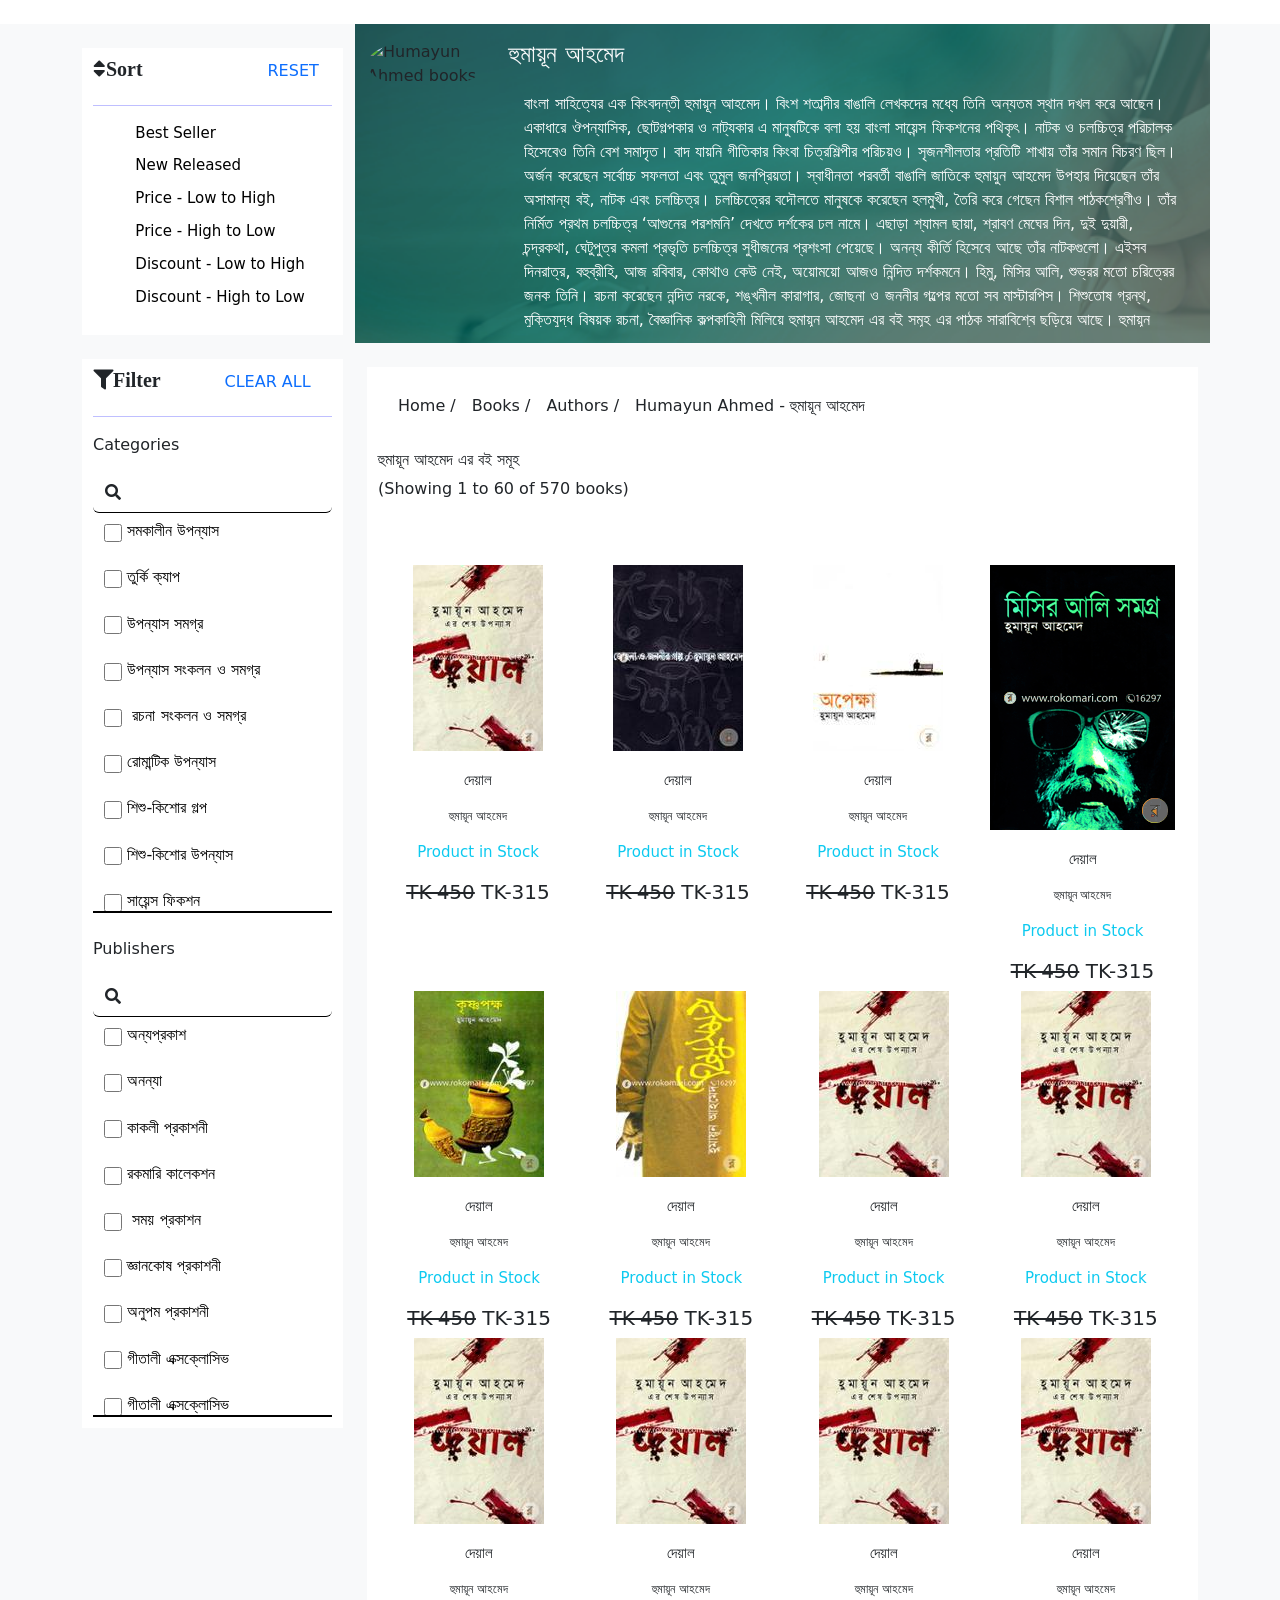
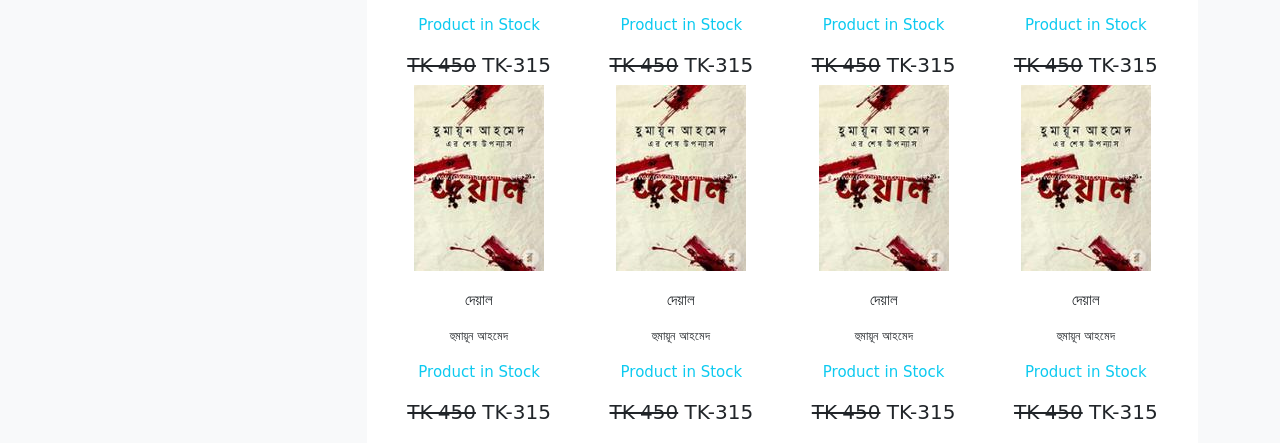
==== humayun.html @ eaa8dd64 "first commit" ====
<!doctype html>
<html lang="en">
  <head>
    <!-- Required meta tags -->
    <meta charset="utf-8">
    <meta name="viewport" content="width=device-width, initial-scale=1">

    <!-- Bootstrap CSS -->
    <link href="https://cdn.jsdelivr.net/npm/bootstrap@5.0.0-beta3/dist/css/bootstrap.min.css" rel="stylesheet" integrity="sha384-eOJMYsd53ii+scO/bJGFsiCZc+5NDVN2yr8+0RDqr0Ql0h+rP48ckxlpbzKgwra6" crossorigin="anonymous">
     <!-- -----font awesome----- -->

     <link rel="stylesheet" href="https://cdnjs.cloudflare.com/ajax/libs/font-awesome/5.15.3/css/all.min.css" integrity="sha512-iBBXm8fW90+nuLcSKlbmrPcLa0OT92xO1BIsZ+ywDWZCvqsWgccV3gFoRBv0z+8dLJgyAHIhR35VZc2oM/gI1w==" crossorigin="anonymous" />


    <link rel="stylesheet" href="style.css">

    <title>Hello, world!</title>
  </head>
  <body>
   

    <!-- --------------add the humayun page--------- -->
    <br>
   <div class="light bg-light">
    <div class="container">
       <div class="row">
          <div class="col-3 "><br>
          <div class="bdr-1">
            <div class="row">
                <div class="col">
                  <i class="fas fa-sort icon-1">Sort</i>
                </div>
                <div class="col">
                  <a class="text-primary reset" href="#">RESET</a>
                </div>

              </div><br><hr>
              <ul>
                  <li class="text-3"><a href="#">Best Seller</a></li>
                  <li class="text-3"><a href="#">New Released</a></li>
                  <li class="text-3"><a href="#">Price - Low to High</a></li>
                  <li class="text-3"><a href="#">Price - High to Low</a></li>
                  <li class="text-3"><a href="#">Discount - Low to High</a></li>
                  <li class="text-3"><a href="#">Discount - High to Low</a></li>
              </ul>
          </div><br>

          <div class="bdr-1">
              <div class="row">
                <div class="col">
                  <i class="fas fa-filter icon-1">Filter</i>
                </div>
                <div class="col">
                  <a class="text-primary clear " href="#">CLEAR ALL</a>
                </div>

              </div><br><hr>
              <p>Categories</p>
              <div class="input-group flex-nowrap">
                <span class="input-group-text icon-2" id="addon-wrapping"><i class="fas fa-search"></i></span>
                <input type="text" class="form-control icon-2" aria-label="Username" aria-describedby="addon-wrapping">
              </div>
                <div class="filter">
                  <ul>
                   <li class="d-flex"><input class="remeber2 d-inline" id="rememberme" name="rememberme" value="remember" type="checkbox" />  <p class="text2 ">&nbsp;সমকালীন উপন্যাস
                  </p></li>
                  <li class="d-flex"><input class="remeber2 d-inline" id="rememberme" name="rememberme" value="remember" type="checkbox" />  <p class="text2 ">&nbsp;তুর্কি ক্যাপ
                  </p></li>
                  <li class="d-flex"><input class="remeber2 d-inline" id="rememberme" name="rememberme" value="remember" type="checkbox" />  <p class="text2 ">&nbsp;উপন্যাস সমগ্র 
                  </p></li>
                  <li class="d-flex"><input class="remeber2 d-inline" id="rememberme" name="rememberme" value="remember" type="checkbox" />  <p class="text2 ">&nbsp;উপন্যাস সংকলন ও সমগ্র
                  </p></li>
                  <li class="d-flex"><input class="remeber2 d-inline" id="rememberme" name="rememberme" value="remember" type="checkbox" />  <p class="text2 ">&nbsp; রচনা সংকলন ও সমগ্র
                  </p></li>
                  <li class="d-flex"><input class="remeber2 d-inline" id="rememberme" name="rememberme" value="remember" type="checkbox" />  <p class="text2 ">&nbsp;রোমান্টিক উপন্যাস
                  </p></li>
                  <li class="d-flex"><input class="remeber2 d-inline" id="rememberme" name="rememberme" value="remember" type="checkbox" />  <p class="text2 ">&nbsp;শিশু-কিশোর গল্প
                  </p></li>
                  <li class="d-flex"><input class="remeber2 d-inline" id="rememberme" name="rememberme" value="remember" type="checkbox" />  <p class="text2 ">&nbsp;শিশু-কিশোর উপন্যাস
                  </p></li>
                  <li class="d-flex"><input class="remeber2 d-inline" id="rememberme" name="rememberme" value="remember" type="checkbox" />  <p class="text2 ">&nbsp;সায়েন্স ফিকশন 
                  </p></li>
                  <li class="d-flex"><input class="remeber2 d-inline" id="rememberme" name="rememberme" value="remember" type="checkbox" />  <p class="text2 ">&nbsp;গল্প সংকলন ও সমগ্র
                  </p></li>
                  <li class="d-flex"><input class="remeber2 d-inline" id="rememberme" name="rememberme" value="remember" type="checkbox" />  <p class="text2 ">&nbsp;নানাদেশ ও ভ্রমণ
                  </p></li>
                  <li class="d-flex"><input class="remeber2 d-inline" id="rememberme" name="rememberme" value="remember" type="checkbox" />  <p class="text2 ">&nbsp;নানাদেশ ও ভ্রমণ
                  </p></li>
                  <li class="d-flex"><input class="remeber2 d-inline" id="rememberme" name="rememberme" value="remember" type="checkbox" />  <p class="text2 ">&nbsp;অতিপ্রাকৃত ও ভৌতিক
                  </p></li>
                  <li class="d-flex"><input class="remeber2 d-inline" id="rememberme" name="rememberme" value="remember" type="checkbox" />  <p class="text2 ">&nbsp;গল্প সমগ্র
                  </p></li>
                  <li class="d-flex"><input class="remeber2 d-inline" id="rememberme" name="rememberme" value="remember" type="checkbox" />  <p class="text2 ">&nbsp;মুক্তিযুদ্ধের গল্প
                  </p></li>
                  <li class="d-flex"><input class="remeber2 d-inline" id="rememberme" name="rememberme" value="remember" type="checkbox" />  <p class="text2 ">&nbsp;রহস্য ও গোয়েন্দা 
                  </p></li>
                  <li class="d-flex"><input class="remeber2 d-inline" id="rememberme" name="rememberme" value="remember" type="checkbox" />  <p class="text2 ">&nbsp;শিশুতোষ গ্রন্থ
                  </p></li>
                  <li class="d-flex"><input class="remeber2 d-inline" id="rememberme" name="rememberme" value="remember" type="checkbox" />  <p class="text2 ">&nbsp;ভেষজ ও আয়ুর্বেদিক
                  </p></li>
                  
                  </ul>

                  </div><br>

                  <p class="">Publishers</p>
                  <div class="input-group flex-nowrap">
                    <span class="input-group-text icon-2" id="addon-wrapping"><i class="fas fa-search"></i></span>
                    <input type="text" class="form-control icon-2" aria-label="Username" aria-describedby="addon-wrapping">
                  </div>
                    <div class="filter">
                      <ul>
                       <li class="d-flex"><input class="remeber2 d-inline" id="rememberme" name="rememberme" value="remember" type="checkbox" />  <p class="text2 ">&nbsp;অন্যপ্রকাশ
                      </p></li>
                      <li class="d-flex"><input class="remeber2 d-inline" id="rememberme" name="rememberme" value="remember" type="checkbox" />  <p class="text2 ">&nbsp;অনন্যা
                      </p></li>
                      <li class="d-flex"><input class="remeber2 d-inline" id="rememberme" name="rememberme" value="remember" type="checkbox" />  <p class="text2 ">&nbsp;কাকলী প্রকাশনী
                      </p></li>
                      <li class="d-flex"><input class="remeber2 d-inline" id="rememberme" name="rememberme" value="remember" type="checkbox" />  <p class="text2 ">&nbsp;রকমারি কালেকশন
                      </p></li>
                      <li class="d-flex"><input class="remeber2 d-inline" id="rememberme" name="rememberme" value="remember" type="checkbox" />  <p class="text2 ">&nbsp; সময় প্রকাশন
                      </p></li>
                      <li class="d-flex"><input class="remeber2 d-inline" id="rememberme" name="rememberme" value="remember" type="checkbox" />  <p class="text2 ">&nbsp;জ্ঞানকোষ প্রকাশনী
                      </p></li>
                      <li class="d-flex"><input class="remeber2 d-inline" id="rememberme" name="rememberme" value="remember" type="checkbox" />  <p class="text2 ">&nbsp;অনুপম প্রকাশনী
                      </p></li>
                      <li class="d-flex"><input class="remeber2 d-inline" id="rememberme" name="rememberme" value="remember" type="checkbox" />  <p class="text2 ">&nbsp;গীতালী এক্সক্লোসিভ
                      </p></li>
                      <li class="d-flex"><input class="remeber2 d-inline" id="rememberme" name="rememberme" value="remember" type="checkbox" />  <p class="text2 ">&nbsp;গীতালী এক্সক্লোসিভ
                      </p></li>
                      <li class="d-flex"><input class="remeber2 d-inline" id="rememberme" name="rememberme" value="remember" type="checkbox" />  <p class="text2 ">&nbsp;মাওলা ব্রাদার্স
                      </p></li>
                      <li class="d-flex"><input class="remeber2 d-inline" id="rememberme" name="rememberme" value="remember" type="checkbox" />  <p class="text2 ">&nbsp;বাংলাপ্রকাশ
                      </p></li>
                      <li class="d-flex"><input class="remeber2 d-inline" id="rememberme" name="rememberme" value="remember" type="checkbox" />  <p class="text2 ">&nbsp;নিউ ইগল ভিডিও
                      </p></li>
                      <li class="d-flex"><input class="remeber2 d-inline" id="rememberme" name="rememberme" value="remember" type="checkbox" />  <p class="text2 ">&nbsp;সৃজনী
                      </p></li>
                      <li class="d-flex"><input class="remeber2 d-inline" id="rememberme" name="rememberme" value="remember" type="checkbox" />  <p class="text2 ">&nbsp;দি ইউনিভার্সেল একাডেমি
                      </p></li>
                      <li class="d-flex"><input class="remeber2 d-inline" id="rememberme" name="rememberme" value="remember" type="checkbox" />  <p class="text2 ">&nbsp;রূপা প্রকাশনী (ভারত)
                      </p></li>
                      <li class="d-flex"><input class="remeber2 d-inline" id="rememberme" name="rememberme" value="remember" type="checkbox" />  <p class="text2 ">&nbsp;শ্রাবণ প্রকাশনী
                      </p></li>
                      <li class="d-flex"><input class="remeber2 d-inline" id="rememberme" name="rememberme" value="remember" type="checkbox" />  <p class="text2 ">&nbsp;গ্রন্থশব্দভূমি প্রকাশনা
                      </p></li>
                      <li class="d-flex"><input class="remeber2 d-inline" id="rememberme" name="rememberme" value="remember" type="checkbox" />  <p class="text2 ">&nbsp;বর্ণবিচিত্রা
                      </p></li>
                      
                      </ul>
    
                      </div>
                      <!-- <p class="">Publishers</p>
                  <div class="input-group flex-nowrap">
                    <span class="input-group-text icon-2" id="addon-wrapping"><i class="fas fa-search"></i></span>
                    <input type="text" class="form-control icon-2" aria-label="Username" aria-describedby="addon-wrapping">
                  </div>
                    <div class="filter">
                      <ul>
                       <li class="d-flex"><input class="remeber2 d-inline" id="rememberme" name="rememberme" value="remember" type="checkbox" />  <p class="text2 ">&nbsp;অন্যপ্রকাশ
                      </p></li>
                      <li class="d-flex"><input class="remeber2 d-inline" id="rememberme" name="rememberme" value="remember" type="checkbox" />  <p class="text2 ">&nbsp;অনন্যা
                      </p></li> -->

                  </div>

                  
                
               
              


          </div>
          <div class="col-9 ">
            
            <div class="row background">
                <div class="col-2">

                    <div class="browse__meta--thumbnail mt-3">
                        <img class="img-fluid rounded-circle" alt="Humayun Ahmed books" src="https://ds.rokomari.store/rokomari110/people/2222ed505a94_1.jpg">
                    </div>

                </div>
                <div class="col-10">

                    <h4 class="browse__meta--title mt-3 text-light">হুমায়ূন আহমেদ</h4>
                    <p class="overflow">বাংলা সাহিত্যের এক কিংবদন্তী হুমায়ূন আহমেদ। বিংশ শতাব্দীর বাঙালি লেখকদের মধ্যে তিনি অন্যতম স্থান দখল করে আছেন। একাধারে ঔপন্যাসিক, ছোটগল্পকার ও নাট্যকার এ মানুষটিকে বলা হয় বাংলা সায়েন্স ফিকশনের পথিকৃৎ। নাটক ও চলচ্চিত্র পরিচালক হিসেবেও তিনি বেশ সমাদৃত। বাদ যায়নি গীতিকার কিংবা চিত্রশিল্পীর পরিচয়ও। সৃজনশীলতার প্রতিটি শাখায় তাঁর সমান বিচরণ ছিল। অর্জন করেছেন সর্বোচ্চ সফলতা এবং তুমুল জনপ্রিয়তা।
                        স্বাধীনতা পরবর্তী বাঙালি জাতিকে হুমায়ুন আহমেদ উপহার দিয়েছেন তাঁর অসামান্য বই, নাটক এবং চলচ্চিত্র। চলচ্চিত্রের বদৌলতে মানুষকে করেছেন হলমুখী, তৈরি করে গেছেন বিশাল পাঠকশ্রেণীও। তাঁর নির্মিত প্রথম চলচ্চিত্র ‘আগুনের পরশমনি’ দেখতে দর্শকের ঢল নামে। এছাড়া শ্যামল ছায়া, শ্রাবণ মেঘের দিন, দুই দুয়ারী, চন্দ্রকথা, ঘেটুপুত্র কমলা প্রভৃতি চলচ্চিত্র সুধীজনের প্রশংসা পেয়েছে। অনন্য কীর্তি হিসেবে আছে তাঁর নাটকগুলো। এইসব দিনরাত্র, বহুব্রীহি, আজ রবিবার, কোথাও কেউ নেই, অয়োময়ো আজও নিন্দিত দর্শকমনে। হিমু, মিসির আলি, শুভ্রর মতো চরিত্রের জনক তিনি। রচনা করেছেন নন্দিত নরকে, শঙ্খনীল কারাগার, জোছনা ও জননীর গল্পের মতো সব মাস্টারপিস। শিশুতোষ গ্রন্থ, মুক্তিযুদ্ধ বিষয়ক রচনা, বৈজ্ঞানিক কল্পকাহিনী মিলিয়ে হুমায়ূন আহমেদ এর বই সমূহ এর পাঠক সারাবিশ্বে ছড়িয়ে আছে। হুমায়ূন আহমেদ এর বই সমগ্র পৃথিবীর নানা ভাষায় অনূদিতও হয়েছে।    
                        সৃজনশীল কর্মকাণ্ডের মাধ্যমে অর্জন করেছেন বাংলা একাডেমি পুরস্কার (১৯৮১), একুশে পদক (১৯৯৪), হুমায়ুন কাদির স্মৃতি পুরস্কার (১৯৯০), লেখক শিবির পুরস্কার (১৯৭৩), মাইকেল মধুসূধন দত্ত পুরস্কার (১৯৮৭), জাতীয় চলচ্চিত্র পুরস্কার (১৯৯৩ ও ১৯৯৪), বাচসাস পুরস্কার (১৯৮৮),  শিশু একাডেমি পুরস্কার, জয়নুল আবেদীন স্বর্ণপদকসহ নানা সম্মাননা। হুমায়ূন আহমেদ এর বই, চলচ্চিত্র এবং অন্যান্য রচনা দেশের বাইরেও মূল্যায়িত হয়েছে৷   
                        ১৯৪৮ সালের ১৩ই নভেম্বর, তৎকালীন পূর্ব পাকিস্তানে, নেত্রকোনা জেলার কেন্দুয়া উপজেলায় কুতুবপুরে পীরবংশে জন্মগ্রহণ করেন হুমায়ূন আহমেদ। কোলন ক্যান্সারে আক্রান্ত হয়ে দীর্ঘদিন চিকিৎসাধীন থাকার পর নিউ ইয়র্কের ম্যানহাটনের বেলভ্যু হাসপাতালে তিনি ইহলোক ত্যাগ করেন। গাজীপুরে তাঁর প্রিয় নুহাশ-পল্লীতে তাঁকে সমাহিত করা হয়।
                        Humayun Ahmed is a legend of Bengali literature. He is one of the leading Bengali writers of the twentieth century. Simultaneously a novelist, short story writer, and playwright, this man is called the pioneer of Bengali science fiction. He is also well-known as a drama and film director. The identity of the lyricist or the painter was not left out. He had equal wanderings in every branch of creativity. Achieved the highest success and immense popularity. Humayun Ahmed has gifted the post-independence Bengali nation with his outstanding books, drama, and films. The list of all the books written by Humayun Ahmed is very long, he has written more than 200 non-fiction and fiction books, most of which are still on the list of best sellers! His films have turned people into cinema halls, and a huge readership has also been created. The audience was overwhelmed to see his first film ‘Aguner Poroshmoni’. Besides, films like Shamol Chaya, Shrabon Megher Din, Dui Duari, Chondrokotha, Ghetuputro Komola, etc. have been praised by Sudheejan. His plays are unique. Eisob dinratri, Bahubrihi, aj robibar, kothao keu nei, Ayomoy is still in the condemned audience. He is the father of characters like Himu, Misir Ali, Shuvro. Composes all the masterpieces like Nandita Narake, Shonkhonil Karagar, Jochna O Jononir Golpo of Humayun Ahmed's best books, including children's books, essays on the war of liberation, and science fiction, are spread all over the world. Humayun Ahmed's book has been translated into many languages all over the world. Through his creative activities, he has won Bangla Academy Award (1981), Ekushey Padak (1994), Humayun Qadir Smriti Award (1990), Writer's Camp Award (1973), Michael Madhusudhan Dutt Award (1987), National Film Award (1993 and 1994). Bacchus Award (1988), Shishu Academy Award, Zainul Abedin Gold Medal, and many other honors. Humayun Ahmed's books, films, and other works have been evaluated outside the country. Humayun Ahmed was born on 13 November 1948 in the Pir dynasty at Qutubpur in Kendua Upazila of Netrokona district in what in the then East Pakistan. He died at Bellevue Hospital in Manhattan, New York, after a long battle with colon cancer. He was buried at his favorite Nuhash-Palli in Gazipur.
                        </p>
                </div>
              </div><br>

              <div class="bdr-1">
              <nav class="navbar navbar-expand-lg navbar ">
                <div class="container-fluid">
                 
                  
                  <div class="collapse navbar-collapse" id="navbarNavAltMarkup">
                    <div class="navbar-nav">
                      <a class="nav-link text-dark" href="#">Home /</a>
                      <a class="nav-link text-dark" href="#">Books /</a>
                      <a class="nav-link text-dark" href="#">Authors /</a>
                      <p class="nav-link text-dark">Humayun Ahmed - হুমায়ূন আহমেদ</p>
                    
                     
                    </div>
                  </div>
                </div> 
                
              </nav>
             <h4 class="nav-link text-dark">হুমায়ূন আহমেদ এর বই সমূহ</h4>
             <p class="nav-link text-dark">(Showing 1 to 60 of 570 books)</p><br><br>

             <div class="container">
              <div class="row">
                <div class="col">
                  <div class="book text-center text-5">
                    <img class="" src="assets/1b3707c61_62834.jpg" alt=""><br><br>
                    <p class="text-center text-6">দেয়াল</p>
                    <p>হুমায়ূন আহমেদ</p>
                    <p class="text-6 text-info">Product in Stock</p>
                    <h5> <strike>TK-450</strike>  TK-315</h5>
                  </div>
                </div>
                <div class="col">
                   <div class="book text-center text-5">
                    <img class="" src="assets/36dd62638_968.jpg" alt=""><br><br>
                    <p class="text-center text-6">দেয়াল</p>
                    <p>হুমায়ূন আহমেদ</p>
                    <p class="text-6 text-info">Product in Stock</p>
                    <h5> <strike>TK-450</strike>  TK-315</h5>
                  </div>
                </div>
                <div class="col">
                   <div class="book text-center text-5">
                    <img class="" src="assets/067434ff5_1216.jpg" alt=""><br><br>
                    <p class="text-center text-6">দেয়াল</p>
                    <p>হুমায়ূন আহমেদ</p>
                    <p class="text-6 text-info">Product in Stock</p>
                    <h5> <strike>TK-450</strike>  TK-315</h5>
                  </div>
                </div>
                <div class="col">
                   <div class="book text-center text-5">
                    <img class="" src="assets/1d3988f5b104_56.gif" alt=""><br><br>
                    <p class="text-center text-6">দেয়াল</p>
                    <p>হুমায়ূন আহমেদ</p>
                    <p class="text-6 text-info">Product in Stock</p>
                    <h5> <strike>TK-450</strike>  TK-315</h5>
                  </div>
                </div>
              </div>
              </div>

              <div class="container">
                <div class="row">
                  <div class="col">
                    <div class="book text-center text-5">
                      <img class="" src="assets/68cb707d2_1354.jpg" alt=""><br><br>
                      <p class="text-center text-6">দেয়াল</p>
                      <p>হুমায়ূন আহমেদ</p>
                      <p class="text-6 text-info">Product in Stock</p>
                      <h5> <strike>TK-450</strike>  TK-315</h5>
                    </div>
                  </div>
                  <div class="col">
                     <div class="book text-center text-5">
                      <img class="" src="assets/f7b4fe493_201.jpg" alt=""><br><br>
                      <p class="text-center text-6">দেয়াল</p>
                      <p>হুমায়ূন আহমেদ</p>
                      <p class="text-6 text-info">Product in Stock</p>
                      <h5> <strike>TK-450</strike>  TK-315</h5>
                    </div>
                  </div>
                  <div class="col">
                     <div class="book text-center text-5">
                      <img class="" src="assets/1b3707c61_62834.jpg" alt=""><br><br>
                      <p class="text-center text-6">দেয়াল</p>
                      <p>হুমায়ূন আহমেদ</p>
                      <p class="text-6 text-info">Product in Stock</p>
                      <h5> <strike>TK-450</strike>  TK-315</h5>
                    </div>
                  </div>
                  <div class="col">
                     <div class="book text-center text-5">
                      <img class="" src="assets/1b3707c61_62834.jpg" alt=""><br><br>
                      <p class="text-center text-6">দেয়াল</p>
                      <p>হুমায়ূন আহমেদ</p>
                      <p class="text-6 text-info">Product in Stock</p>
                      <h5> <strike>TK-450</strike>  TK-315</h5>
                    </div>
                  </div>
                </div>
                </div>

                <div class="container">
                  <div class="row">
                    <div class="col">
                      <div class="book text-center text-5">
                        <img class="" src="assets/1b3707c61_62834.jpg" alt=""><br><br>
                        <p class="text-center text-6">দেয়াল</p>
                        <p>হুমায়ূন আহমেদ</p>
                        <p class="text-6 text-info">Product in Stock</p>
                        <h5> <strike>TK-450</strike>  TK-315</h5>
                      </div>
                    </div>
                    <div class="col">
                       <div class="book text-center text-5">
                        <img class="" src="assets/1b3707c61_62834.jpg" alt=""><br><br>
                        <p class="text-center text-6">দেয়াল</p>
                        <p>হুমায়ূন আহমেদ</p>
                        <p class="text-6 text-info">Product in Stock</p>
                        <h5> <strike>TK-450</strike>  TK-315</h5>
                      </div>
                    </div>
                    <div class="col">
                       <div class="book text-center text-5">
                        <img class="" src="assets/1b3707c61_62834.jpg" alt=""><br><br>
                        <p class="text-center text-6">দেয়াল</p>
                        <p>হুমায়ূন আহমেদ</p>
                        <p class="text-6 text-info">Product in Stock</p>
                        <h5> <strike>TK-450</strike>  TK-315</h5>
                      </div>
                    </div>
                    <div class="col">
                       <div class="book text-center text-5">
                        <img class="" src="assets/1b3707c61_62834.jpg" alt=""><br><br>
                        <p class="text-center text-6">দেয়াল</p>
                        <p>হুমায়ূন আহমেদ</p>
                        <p class="text-6 text-info">Product in Stock</p>
                        <h5> <strike>TK-450</strike>  TK-315</h5>
                      </div>
                    </div>
                  </div>
                  </div>

                  <div class="container">
                    <div class="row">
                      <div class="col">
                        <div class="book text-center text-5">
                          <img class="" src="assets/1b3707c61_62834.jpg" alt=""><br><br>
                          <p class="text-center text-6">দেয়াল</p>
                          <p>হুমায়ূন আহমেদ</p>
                          <p class="text-6 text-info">Product in Stock</p>
                          <h5> <strike>TK-450</strike>  TK-315</h5>
                        </div>
                      </div>
                      <div class="col">
                         <div class="book text-center text-5">
                          <img class="" src="assets/1b3707c61_62834.jpg" alt=""><br><br>
                          <p class="text-center text-6">দেয়াল</p>
                          <p>হুমায়ূন আহমেদ</p>
                          <p class="text-6 text-info">Product in Stock</p>
                          <h5> <strike>TK-450</strike>  TK-315</h5>
                        </div>
                      </div>
                      <div class="col">
                         <div class="book text-center text-5">
                          <img class="" src="assets/1b3707c61_62834.jpg" alt=""><br><br>
                          <p class="text-center text-6">দেয়াল</p>
                          <p>হুমায়ূন আহমেদ</p>
                          <p class="text-6 text-info">Product in Stock</p>
                          <h5> <strike>TK-450</strike>  TK-315</h5>
                        </div>
                      </div>
                      <div class="col">
                         <div class="book text-center text-5">
                          <img class="" src="assets/1b3707c61_62834.jpg" alt=""><br><br>
                          <p class="text-center text-6">দেয়াল</p>
                          <p>হুমায়ূন আহমেদ</p>
                          <p class="text-6 text-info">Product in Stock</p>
                          <h5> <strike>TK-450</strike>  TK-315</h5>
                        </div>
                      </div>
                    </div>
                    </div>



              </div>
          </div>
        </div>
      </div>
      </div>


    <!-- Optional JavaScript; choose one of the two! -->

    <!-- Option 1: Bootstrap Bundle with Popper -->
    <script src="https://cdn.jsdelivr.net/npm/bootstrap@5.0.0-beta3/dist/js/bootstrap.bundle.min.js" integrity="sha384-JEW9xMcG8R+pH31jmWH6WWP0WintQrMb4s7ZOdauHnUtxwoG2vI5DkLtS3qm9Ekf" crossorigin="anonymous"></script>

    <!-- Option 2: Separate Popper and Bootstrap JS -->
    <!--
    <script src="https://cdn.jsdelivr.net/npm/@popperjs/core@2.9.1/dist/umd/popper.min.js" integrity="sha384-SR1sx49pcuLnqZUnnPwx6FCym0wLsk5JZuNx2bPPENzswTNFaQU1RDvt3wT4gWFG" crossorigin="anonymous"></script>
    <script src="https://cdn.jsdelivr.net/npm/bootstrap@5.0.0-beta3/dist/js/bootstrap.min.js" integrity="sha384-j0CNLUeiqtyaRmlzUHCPZ+Gy5fQu0dQ6eZ/xAww941Ai1SxSY+0EQqNXNE6DZiVc" crossorigin="anonymous"></script>
    -->
  </body>
</html>
---- style.css ----
*{
    margin: 0;
    padding: 0;
}
.logo{
    margin-left: 10%;
}

input{
    width: 80vh;
    height: 40px;
   outline: none;
   border-bottom: 2px solid tomato;
}
input:hover{
    border: 2px solid lightblue;
}
.icon i{
    margin-right: 5%;
    font-size: 25px;
    color: black;
}
.contant{
    margin-left: 12%;
   color: black;
}
.contant a{
    color: black;
    margin-left: 20px;
    padding: 10px;
}
hr{
    margin-top: -1%;
    color: blue;
    
}
ul li a{
    color: black;
}
li{
    color: black;
    list-style-type: none;
}

.font{
    font-size: 14px;
    color: black;
    text-align: center;
   margin-bottom: -5px;
   
    
}
.font:hover{
    color: coral;
   background: rgba(158, 152, 152, 0.534);
}
.writer2{
    margin-left: 10%;
}

/* -----------login------- */
.text-3{
    font-size: 30px;
    color: cornflowerblue;
    text-decoration: underline;
}
.facebook{
    background-color: #3B5999;
    font-size: 20px;
    color: #fff;
}
.facebook:hover{
    background: #fff;
    border: 2px solid #3B5999;
    color: #3B5999;
}
.google{
    background: tomato;
    margin-left: 2%;
    font-size: 20px;
    color: #fff;
}
.google:hover{
    background: #fff;
    border: 2px solid tomato;
    color: tomato;
}
.hero{
    background: #fff;
}
.inp{
    margin-left: 2%;
    width: 80vh;
    border: none;
    border-bottom: 2px solid rgb(238, 215, 219);
    outline: none;
}
.inp:hover{
    outline: none;
    border: none;
    border-bottom: 2px solid blue;
}
.remeber{
    margin-left: 20%;
    width: 18px;
}
.remeber1{
    margin-left: 14%;
    width: 18px;
}
.text{
    margin-top: 2%;
}
.text1{
    margin-top: 1.5%;
}
.text-2{
    font-size: 25px;
    color: cornflowerblue;
    margin-top: -1%;
}
.captcha{
    margin-left: 15%;
}
.account{
    width: 60%;
    text-align: center;
    
}
/* <!-- --------------add the humayun page--------- --> */
.text-3{
    margin: 5%;
    font-size: 15px;
    
    text-decoration: none;
    
}
.text-3:hover{
    list-style: initial;
    border: 1px solid #888;
}
li a{
    text-decoration: none;
}
.icon-1{
    font-size: 20px;
}
.reset{
    text-decoration: none;
    margin-left: 40%;
    border: none;
    outline: none;
}
.overflow{
   
    color: white;
    padding: 15px;
    width: 100%;
    height: 250px;
    overflow: auto;
    /* border: 1px solid #ccc; */
}
.background{
    background: url(assets/author-background.png);
    background-size: cover;
}
.bdr-1{
    border: 1px solid #fff;
    padding: 10px;
     background: #fff;
}
.icon-2{
    background: #fff;
    border: none;
    border-bottom: 1px solid #000;
    outline: none;
}
.icon-2:hover{
    border: none;
    border-bottom: 1px solid #000;
    outline: none;
}
.text2{
    margin-top: 3%;
}
.remeber2{
   margin-left: -10%;
    width: 18px;
}
.filter{
    background: #fff;
    color: white;
    /* padding: 15px; */
    width: 100%;
    height: 400px;
    overflow: auto;
    border-bottom: 2px solid #000;
}
.clear{
    text-decoration: none;
    /* margin-left: 40%; */
    border: none;
    outline: none;
}
.text-5{
    font-size: 12px;
}
.text-6{

    font-size: 15px;
}
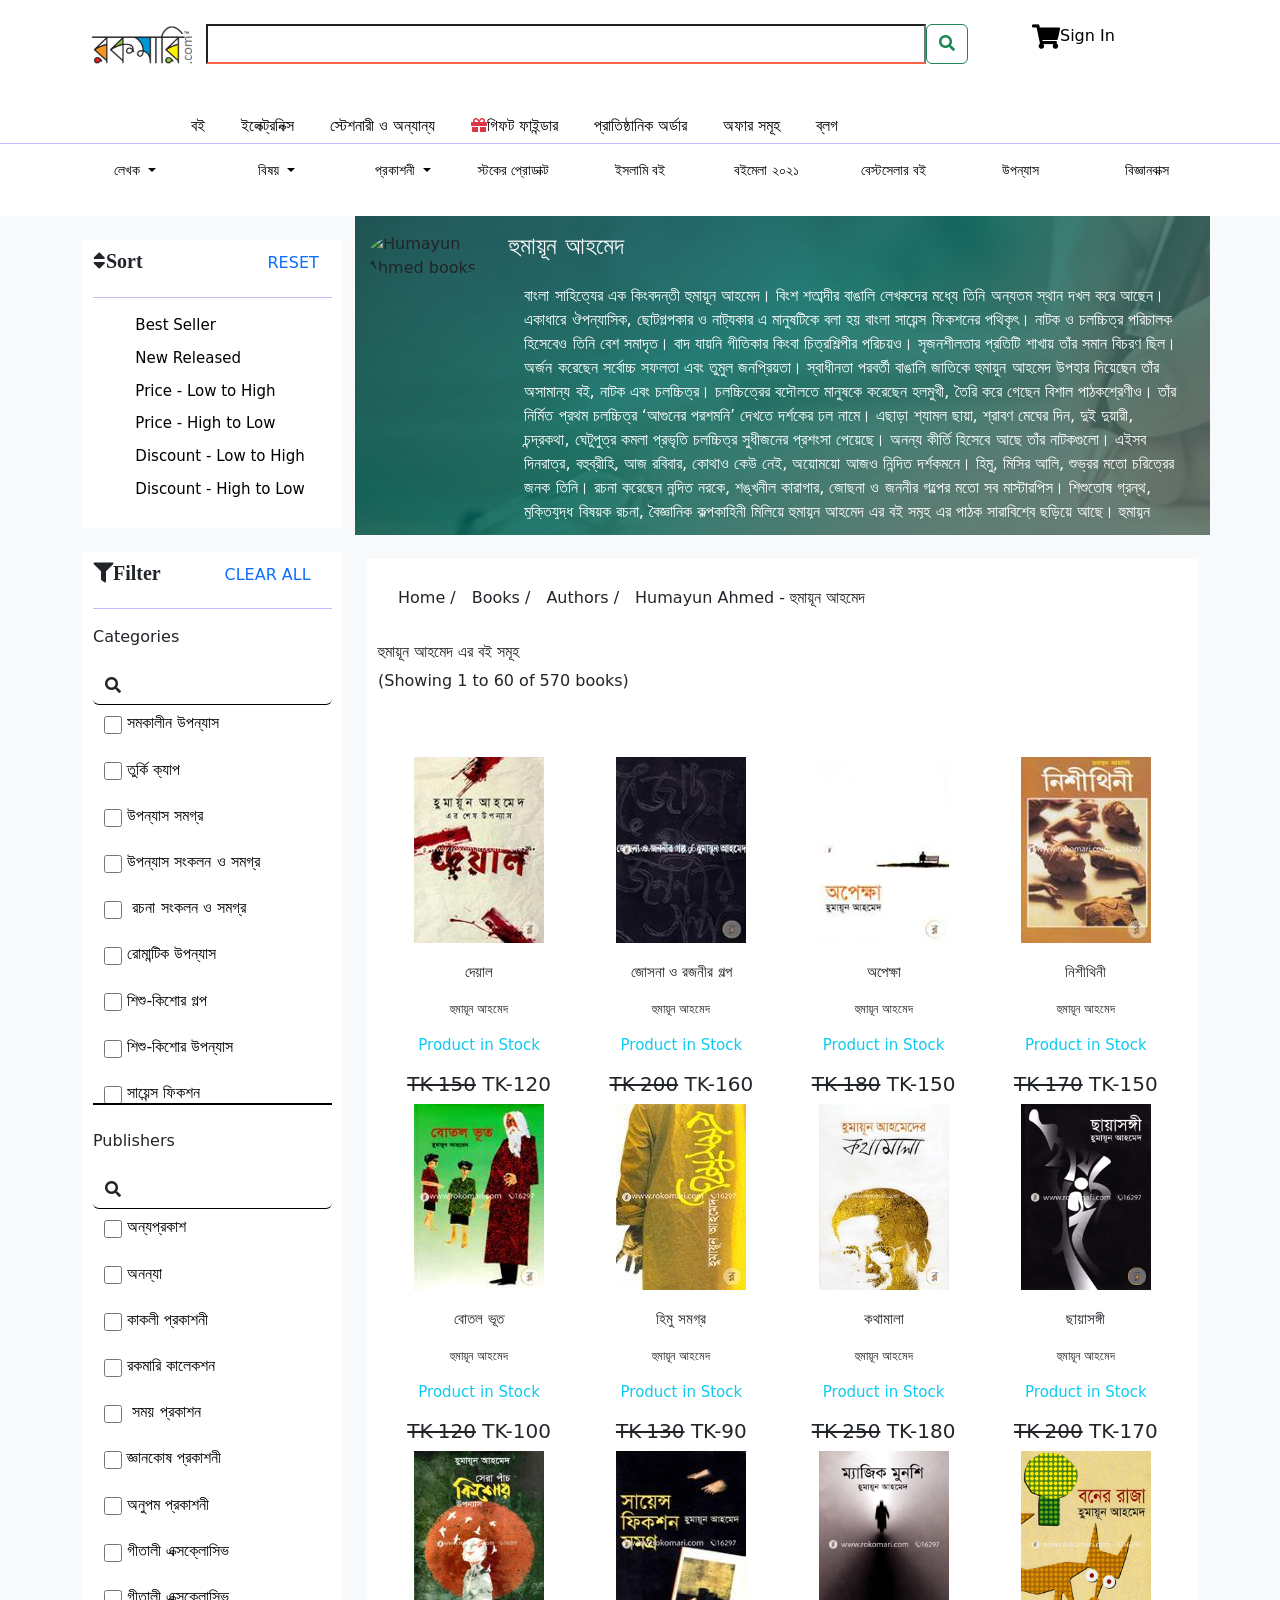
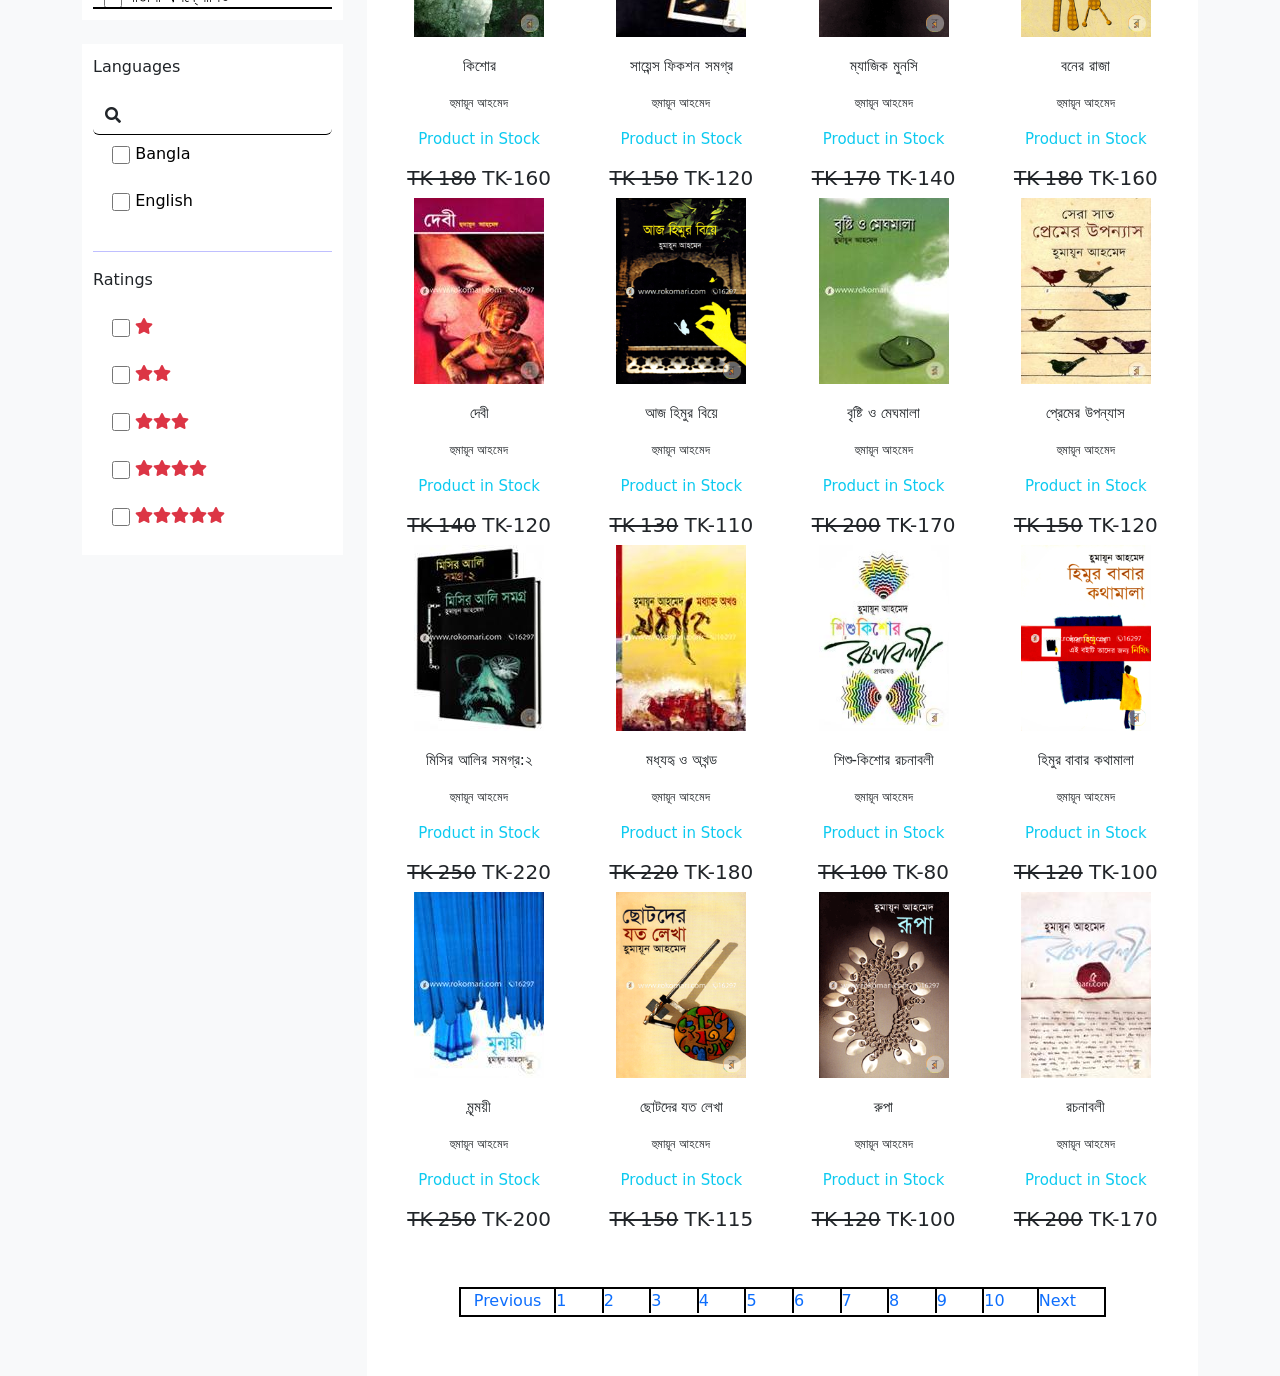
==== commit 257c7b14: "Rokomari" ====
--- a/humayun.html
+++ b/humayun.html
@@ -5,6 +5,7 @@
     <meta charset="utf-8">
     <meta name="viewport" content="width=device-width, initial-scale=1">
 
+    <link rel="shorcut icon" href="assets/rokomari 1.png">
     <!-- Bootstrap CSS -->
     <link href="https://cdn.jsdelivr.net/npm/bootstrap@5.0.0-beta3/dist/css/bootstrap.min.css" rel="stylesheet" integrity="sha384-eOJMYsd53ii+scO/bJGFsiCZc+5NDVN2yr8+0RDqr0Ql0h+rP48ckxlpbzKgwra6" crossorigin="anonymous">
      <!-- -----font awesome----- -->
@@ -14,10 +15,204 @@
 
     <link rel="stylesheet" href="style.css">
 
-    <title>Hello, world!</title>
+    <title>Humayun Ahmed - হুমায়ূন আহমেদ এর বই!</title>
   </head>
   <body>
-   
+     <!-- search bar----------- -->
+       
+
+     <div class="bg fixed-top">
+      <br>
+   <div class="container">
+       
+      <div class="row">
+       
+        <div class="col-md-auto">
+          <a class="navbar-brand logo" href="#"><img src="assets/rokomari 3.png" width="100px"></a>
+        </div>
+        <div class="col">
+          <a class="nav-link d-flex" aria-current="page" href="#">
+            <input id="search" type="search" placeholder="">
+            <button class="btn btn-outline-success"><i class="fas fa-search"></i></button>
+          </a>
+        </div>
+        <div class="col col-lg-2">
+          <li class="nav-item d-flex sign">
+            <a class="nav-link icon"  href="#"><i class="fas fa-shopping-cart"></i></a>
+            <a class="nav-link btn btn-success" href="login.html">Sign In</a>
+          </li>
+        </div>
+      </div>
+    </div><br>
+    </div>
+    <br><br><br><br>
+
+      <!-- ---------navber---------- -->
+
+      <nav class="navbar navbar-expand-lg navbar-light">
+          <div class="container-fluid">
+            <!-- <a class="navbar-brand" href="#">Navbar</a> -->
+            <button class="navbar-toggler" type="button" data-bs-toggle="collapse" data-bs-target="#navbarNavAltMarkup" aria-controls="navbarNavAltMarkup" aria-expanded="false" aria-label="Toggle navigation">
+              <span class="navbar-toggler-icon"></span>
+            </button>
+            <div class="collapse navbar-collapse" id="navbarNavAltMarkup">
+              <div class="navbar-nav contant">
+                <a class="nav-link" aria-current="page" href="#">বই</a>
+                <a class="nav-link" href="#">ইলেক্ট্রনিক্স</a>
+                <a class="nav-link" href="#">স্টেশনারী ও অন্যান্য</a>
+                <a class="nav-link" href="#"><i class="fas fa-gift text-danger"></i>গিফট ফাইন্ডার</a>
+                <a class="nav-link" href="#">প্রাতিষ্ঠানিক অর্ডার</a>
+                <a class="nav-link" href="#">অফার সমূহ</a>
+                <a class="nav-link" href="#">ব্লগ</a>
+              </div>
+            </div>
+          </div>
+        </nav>
+        <hr>
+
+        <!-- -------drophdown menu--------- -->
+
+        <div class="container">
+          <div class="row">
+            <div class="col font ">
+              
+
+              <ul class="" >
+              <li class="nav-item dropdown d-flex">
+                <a class="nav-link dropdown-toggle" href="#" id="navbarDropdown" role="button" data-bs-toggle="dropdown" aria-expanded="false">
+                  লেখক 
+                </a>
+                <ul class="dropdown-menu " aria-labelledby="navbarDropdown" >
+                  
+                      <li><a class="dropdown-item" href="humayun.html">হুমায়ূন আহমেদ</a></li>
+                      <li><a class="dropdown-item" href="zafar.html">মুহম্মদ জাফর ইকবাল</a></li>
+                      <li><a class="dropdown-item" href="robindro.html"> রবীন্দ্রনাথ ঠাকুর</a></li>
+                      <li><a class="dropdown-item" href="sunil.html"> সুনীল গঙ্গোপাধ্যায়</a></li>
+                      <li><a class="dropdown-item" href="anisur.html">আনিসুল হক</a></li>
+                      <li><a class="dropdown-item" href="shirshendu.html">শীর্ষেন্দু মুখোপাধ্যায়</a></li>
+                     
+                        <li><a class="dropdown-item" href="#"> সত্যজিৎ রায়</a></li>
+                        <li><a class="dropdown-item" href="#">আহমদ ছফা</a></li>
+                        <li><a class="dropdown-item" href="#">বিভূতিভূষণ বন্দ্যোপাধ্যায়</a></li>
+                        <li><a class="dropdown-item" href="#"> সৈয়দ শামসুল হক</a></li>
+                       
+                        
+                          <li><a class="dropdown-item" href="#"> কাজী নজরুল ইসলাম</a></li>
+                          <li><a class="dropdown-item" href="#">হুমায়ুন আজাদ</a></li>
+                          <li><a class="dropdown-item" href="#"> জহির রায়হান</a></li>
+                         
+                        <li><a class="dropdown-item" href="#"> মানিক বন্দ্যোপাধ্যায়</a></li>
+                  <li><a class="dropdown-item" href="#">বঙ্কিমচন্দ্র চট্টোপাধ্যায়</a></li>
+                  
+                  </ul>
+
+                      
+                      
+                 
+                 
+
+                 </ul>
+                  
+                  
+                  
+                
+              </li>
+              </ul>
+              
+
+            </div>
+            <div class="col font">
+
+              <ul class="">
+                <li class="nav-item dropdown">
+                  <a class="nav-link dropdown-toggle" href="#" id="navbarDropdown" role="button" data-bs-toggle="dropdown" aria-expanded="false">
+                    বিষয় 
+                  </a>
+                  <ul class="dropdown-menu" aria-labelledby="navbarDropdown">
+                    <li><a class="dropdown-item" href="#">আইন ও বিচার</a></li>
+                    <li><a class="dropdown-item" href="#">আত্ম-উন্নয়ন, মোটিভেশনাল ও মেডিটেশন</a></li>
+                    <li><a class="dropdown-item" href="#"> ইংরেজি ভাষার বই</a></li>
+                    <li><a class="dropdown-item" href="#">ইউনিভার্সিটি</a></li>
+                    <li><a class="dropdown-item" href="#">ইঞ্জিনিয়ারিং</a></li>
+                    <li><a class="dropdown-item" href="#">ইতিহাস ও ঐতিহ্য</a></li>
+                    <li><a class="dropdown-item" href="#"> ইসলামি বই</a></li>
+                    <li><a class="dropdown-item" href="#">উপন্যাস</a></li>
+                    <li><a class="dropdown-item" href="#">কম্পিউটার, ইন্টারনেট, ফ্রিল্যান্সিং ও আউটসোর্সিং</a></li>
+                    <li><a class="dropdown-item" href="#"> কৃষি ও কৃষক</a></li>
+                    <li><a class="dropdown-item" href="#"> গণমাধ্যম ও সাংবাদিকতা</a></li>
+                    <li><a class="dropdown-item" href="#"> গণিত, বিজ্ঞান ও প্রযুক্তি</a></li>
+                    <li><a class="dropdown-item" href="#"> মুক্তিযুদ্ধ</a></li>
+                    <li><a class="dropdown-item" href="#">ভাষা ও অভিধান</a></li>
+                    <li><a class="dropdown-item" href="#"> রকমারি কালেকশন</a></li>
+                    <li><a class="dropdown-item" href="#"> মেডিকেল</a></li>
+                    <li><a class="dropdown-item" href="#">সায়েন্স ফিকশন</a></li>
+                    <li><a class="dropdown-item" href="#">রাজনীতি</a></li>
+                  </ul>
+                </li>
+                </ul>
+            
+            </div>
+            <div class="col font">
+              <ul>
+                <li class="nav-item dropdown ">
+                  <a class="nav-link dropdown-toggle" href="#" id="navbarDropdown" role="button" data-bs-toggle="dropdown" aria-expanded="false">
+                    প্রকাশনী
+                  </a>
+                  <ul class="dropdown-menu" aria-labelledby="navbarDropdown">
+                    <li><a class="dropdown-item" href="#">জয়কলি পাবলিকেশন্স লিঃ</a></li>
+                    <li><a class="dropdown-item" href="#">এমপি থ্রি পাবলিকেশন্স</a></li>
+                    <li><a class="dropdown-item" href="#">অক্ষরপত্র প্রকাশনী</a></li>
+                    <li><a class="dropdown-item" href="#">দি রয়েল সায়েন্টিফিক পাবলিকেশন্স</a></li>
+                    <li><a class="dropdown-item" href="#">বাংলা একাডেমি</a></li>
+                    <li><a class="dropdown-item" href="#">ইসলামিক ফাউন্ডেশন</a></li>
+                    <li><a class="dropdown-item" href="#"> সময় প্রকাশন</a></li>
+                    <li><a class="dropdown-item" href="#">প্রথমা প্রকাশন</a></li>
+                    <li><a class="dropdown-item" href="#">আদর্শ</a></li>
+                    <li><a class="dropdown-item" href="#"> বিজ্ঞান একাডেমী</a></li>
+                    <li><a class="dropdown-item" href="#"> অনুপম প্রকাশনী</a></li>
+                    <li><a class="dropdown-item" href="#"> ঢাকা কমিক্স</a></li>
+                    <li><a class="dropdown-item" href="#"> লেকচার</a></li>
+                    <li><a class="dropdown-item" href="#">মীনা বুক হাউস</a></li>
+                    <li><a class="dropdown-item" href="#"> রকমারি কালেকশন</a></li>
+                    <li><a class="dropdown-item" href="#">জ্ঞানকোষ প্রকাশনী</a></li>
+                    <li><a class="dropdown-item" href="#">পাঞ্জেরী পাবলিকেশন</a></li>
+                    <li><a class="dropdown-item" href="#">ইত্যাদি গ্রন্থ প্রকাশ</a></li>
+                  </ul>
+                </li>
+                </ul>
+              
+
+            </div>
+            <div class="col font">
+              স্টকের প্রোডাক্ট 
+             
+
+            </div> 
+            <div class="col font">
+              ইসলামি বই
+              
+            
+            </div>
+            <div class="col font">
+              বইমেলা ২০২১
+             
+            </div>
+            <div class="col font">
+              বেস্টসেলার বই
+             
+            </div>
+            <div class="col font">
+              উপন্যাস
+             
+            </div>
+            <div class="col font">
+              বিজ্ঞানবাক্স
+             
+            </div>
+          </div>
+          </div>
+
+ 
 
     <!-- --------------add the humayun page--------- -->
     <br>
@@ -102,6 +297,7 @@
                   </ul>
 
                   </div><br>
+                  
 
                   <p class="">Publishers</p>
                   <div class="input-group flex-nowrap">
@@ -150,23 +346,50 @@
                       </ul>
     
                       </div>
-                      <!-- <p class="">Publishers</p>
+                      
+                     
+
+                  </div><br>
+
+                  
+                  <!-- <p>Categories</p>
                   <div class="input-group flex-nowrap">
                     <span class="input-group-text icon-2" id="addon-wrapping"><i class="fas fa-search"></i></span>
                     <input type="text" class="form-control icon-2" aria-label="Username" aria-describedby="addon-wrapping">
                   </div>
                     <div class="filter">
                       <ul>
-                       <li class="d-flex"><input class="remeber2 d-inline" id="rememberme" name="rememberme" value="remember" type="checkbox" />  <p class="text2 ">&nbsp;অন্যপ্রকাশ
-                      </p></li>
-                      <li class="d-flex"><input class="remeber2 d-inline" id="rememberme" name="rememberme" value="remember" type="checkbox" />  <p class="text2 ">&nbsp;অনন্যা
-                      </p></li> -->
-
-                  </div>
-
-                  
-                
-               
+                       <li class="d-flex"><input class="remeber2 d-inline" id="rememberme" name="rememberme" value="remember" type="checkbox" />  <p class="text2 ">&nbsp;সমকালীন উপন্যাস
+                      </p></li>
+                      <li class="d-flex"><input class="remeber2 d-inline" id="rememberme" name="rememberme" value="remember" type="checkbox" />  <p class="text2 ">&nbsp;তুর্কি ক্যাপ
+                      </p></li>
+                      </ul> -->
+                      
+                      <div class="bdr-1">
+                      <p>Languages</p>
+                      <div class="input-group flex-nowrap">
+                        <span class="input-group-text icon-2" id="addon-wrapping"><i class="fas fa-search"></i></span>
+                        <input type="text" class="form-control icon-2" aria-label="Username" aria-describedby="addon-wrapping">
+                      </div>
+                      <li class="d-flex"><input class="remeber3 d-inline" id="rememberme" name="rememberme" value="remember" type="checkbox" />  <p class="text2 ">&nbsp;Bangla
+                      </p></li>
+                      <li class="d-flex"><input class="remeber3 d-inline" id="rememberme" name="rememberme" value="remember" type="checkbox" />  <p class="text2 ">&nbsp;English
+                      </p></li>
+                      <br><hr>
+                      <p>Ratings</p>
+                      <li class="d-flex"><input class="remeber4 d-inline" id="rememberme" name="rememberme" value="remember" type="checkbox" />  <p class="text2 ">&nbsp;<i class="fas fa-star text-danger"></i>
+                      </p></li>
+                      <li class="d-flex"><input class="remeber4 d-inline" id="rememberme" name="rememberme" value="remember" type="checkbox" />  <p class="text2 ">&nbsp;<i class="fas fa-star text-danger"></i><i class="fas fa-star text-danger"></i>
+                      </p></li>
+                      <li class="d-flex"><input class="remeber4 d-inline" id="rememberme" name="rememberme" value="remember" type="checkbox" />  <p class="text2 ">&nbsp;<i class="fas fa-star text-danger"></i><i class="fas fa-star text-danger"></i><i class="fas fa-star text-danger"></i>
+                      </p></li>
+                      <li class="d-flex"><input class="remeber4 d-inline" id="rememberme" name="rememberme" value="remember" type="checkbox" />  <p class="text2 ">&nbsp;<i class="fas fa-star text-danger"></i><i class="fas fa-star text-danger"></i><i class="fas fa-star text-danger"></i></i><i class="fas fa-star text-danger"></i>
+                      </p></li>
+                     
+                      <li class="d-flex"><input class="remeber4 d-inline" id="rememberme" name="rememberme" value="remember" type="checkbox" />  <p class="text2 ">&nbsp;<i class="fas fa-star text-danger"></i><i class="fas fa-star text-danger"></i><i class="fas fa-star text-danger"></i><i class="fas fa-star text-danger"></i><i class="fas fa-star text-danger"></i>
+                      </p></li>
+
+                      </div>
               
 
 
@@ -218,38 +441,38 @@
               <div class="row">
                 <div class="col">
                   <div class="book text-center text-5">
-                    <img class="" src="assets/1b3707c61_62834.jpg" alt=""><br><br>
+                    <img class="img-1" src="assets/1b3707c61_62834.jpg" alt=""><br><br>
                     <p class="text-center text-6">দেয়াল</p>
                     <p>হুমায়ূন আহমেদ</p>
                     <p class="text-6 text-info">Product in Stock</p>
-                    <h5> <strike>TK-450</strike>  TK-315</h5>
+                    <h5> <strike>TK-150</strike>  TK-120</h5>
                   </div>
                 </div>
                 <div class="col">
                    <div class="book text-center text-5">
-                    <img class="" src="assets/36dd62638_968.jpg" alt=""><br><br>
-                    <p class="text-center text-6">দেয়াল</p>
+                    <img class="img-1" src="assets/36dd62638_968.jpg" alt=""><br><br>
+                    <p class="text-center text-6">জোসনা ও রজনীর গল্প</p>
                     <p>হুমায়ূন আহমেদ</p>
                     <p class="text-6 text-info">Product in Stock</p>
-                    <h5> <strike>TK-450</strike>  TK-315</h5>
+                    <h5> <strike>TK-200</strike>  TK-160</h5>
                   </div>
                 </div>
                 <div class="col">
                    <div class="book text-center text-5">
-                    <img class="" src="assets/067434ff5_1216.jpg" alt=""><br><br>
-                    <p class="text-center text-6">দেয়াল</p>
+                    <img class="img-1" src="assets/067434ff5_1216.jpg" alt=""><br><br>
+                    <p class="text-center text-6">অপেক্ষা</p>
                     <p>হুমায়ূন আহমেদ</p>
                     <p class="text-6 text-info">Product in Stock</p>
-                    <h5> <strike>TK-450</strike>  TK-315</h5>
+                    <h5> <strike>TK-180</strike>  TK-150</h5>
                   </div>
                 </div>
                 <div class="col">
                    <div class="book text-center text-5">
-                    <img class="" src="assets/1d3988f5b104_56.gif" alt=""><br><br>
-                    <p class="text-center text-6">দেয়াল</p>
+                    <img class="img-1" src="assets/1d7737440_1280.jpg" alt=""><br><br>
+                    <p class="text-center text-6">নিশীথিনী</p>
                     <p>হুমায়ূন আহমেদ</p>
                     <p class="text-6 text-info">Product in Stock</p>
-                    <h5> <strike>TK-450</strike>  TK-315</h5>
+                    <h5> <strike>TK-170</strike>  TK-150</h5>
                   </div>
                 </div>
               </div>
@@ -259,38 +482,38 @@
                 <div class="row">
                   <div class="col">
                     <div class="book text-center text-5">
-                      <img class="" src="assets/68cb707d2_1354.jpg" alt=""><br><br>
-                      <p class="text-center text-6">দেয়াল</p>
+                      <img class="img-1" src="assets/1.jpg" alt=""><br><br>
+                      <p class="text-center text-6">বোতল ভূত</p>
                       <p>হুমায়ূন আহমেদ</p>
                       <p class="text-6 text-info">Product in Stock</p>
-                      <h5> <strike>TK-450</strike>  TK-315</h5>
+                      <h5> <strike>TK-120</strike>  TK-100</h5>
                     </div>
                   </div>
                   <div class="col">
                      <div class="book text-center text-5">
-                      <img class="" src="assets/f7b4fe493_201.jpg" alt=""><br><br>
-                      <p class="text-center text-6">দেয়াল</p>
+                      <img class="img-1" src="assets/f7b4fe493_201.jpg" alt=""><br><br>
+                      <p class="text-center text-6">হিমু সমগ্র</p>
                       <p>হুমায়ূন আহমেদ</p>
                       <p class="text-6 text-info">Product in Stock</p>
-                      <h5> <strike>TK-450</strike>  TK-315</h5>
+                      <h5> <strike>TK-130</strike>  TK-90</h5>
                     </div>
                   </div>
                   <div class="col">
                      <div class="book text-center text-5">
-                      <img class="" src="assets/1b3707c61_62834.jpg" alt=""><br><br>
-                      <p class="text-center text-6">দেয়াল</p>
+                      <img class="img-1" src="assets/2.jpg" alt=""><br><br>
+                      <p class="text-center text-6">কথামালা</p>
                       <p>হুমায়ূন আহমেদ</p>
                       <p class="text-6 text-info">Product in Stock</p>
-                      <h5> <strike>TK-450</strike>  TK-315</h5>
+                      <h5> <strike>TK-250</strike>  TK-180</h5>
                     </div>
                   </div>
                   <div class="col">
                      <div class="book text-center text-5">
-                      <img class="" src="assets/1b3707c61_62834.jpg" alt=""><br><br>
-                      <p class="text-center text-6">দেয়াল</p>
+                      <img class="img-1" src="assets/3.gif" alt=""><br><br>
+                      <p class="text-center text-6">ছায়াসঙ্গী</p>
                       <p>হুমায়ূন আহমেদ</p>
                       <p class="text-6 text-info">Product in Stock</p>
-                      <h5> <strike>TK-450</strike>  TK-315</h5>
+                      <h5> <strike>TK-200</strike>  TK-170</h5>
                     </div>
                   </div>
                 </div>
@@ -300,38 +523,38 @@
                   <div class="row">
                     <div class="col">
                       <div class="book text-center text-5">
-                        <img class="" src="assets/1b3707c61_62834.jpg" alt=""><br><br>
-                        <p class="text-center text-6">দেয়াল</p>
+                        <img class="img-1" src="assets/4.jpg" alt=""><br><br>
+                        <p class="text-center text-6">কিশোর</p>
                         <p>হুমায়ূন আহমেদ</p>
                         <p class="text-6 text-info">Product in Stock</p>
-                        <h5> <strike>TK-450</strike>  TK-315</h5>
+                        <h5> <strike>TK-180</strike>  TK-160</h5>
                       </div>
                     </div>
                     <div class="col">
                        <div class="book text-center text-5">
-                        <img class="" src="assets/1b3707c61_62834.jpg" alt=""><br><br>
-                        <p class="text-center text-6">দেয়াল</p>
+                        <img class="img-1" src="assets/5.jpg" alt=""><br><br>
+                        <p class="text-center text-6">সায়েন্স ফিকশন সমগ্র</p>
                         <p>হুমায়ূন আহমেদ</p>
                         <p class="text-6 text-info">Product in Stock</p>
-                        <h5> <strike>TK-450</strike>  TK-315</h5>
+                        <h5> <strike>TK-150</strike>  TK-120</h5>
                       </div>
                     </div>
                     <div class="col">
                        <div class="book text-center text-5">
-                        <img class="" src="assets/1b3707c61_62834.jpg" alt=""><br><br>
-                        <p class="text-center text-6">দেয়াল</p>
+                        <img class="img-1" src="assets/6.gif" alt=""><br><br>
+                        <p class="text-center text-6">ম্যাজিক মুনসি</p>
                         <p>হুমায়ূন আহমেদ</p>
                         <p class="text-6 text-info">Product in Stock</p>
-                        <h5> <strike>TK-450</strike>  TK-315</h5>
+                        <h5> <strike>TK-170</strike>  TK-140</h5>
                       </div>
                     </div>
                     <div class="col">
                        <div class="book text-center text-5">
-                        <img class="" src="assets/1b3707c61_62834.jpg" alt=""><br><br>
-                        <p class="text-center text-6">দেয়াল</p>
+                        <img class="img-1" src="assets/7.gif" alt=""><br><br>
+                        <p class="text-center text-6">বনের রাজা</p>
                         <p>হুমায়ূন আহমেদ</p>
                         <p class="text-6 text-info">Product in Stock</p>
-                        <h5> <strike>TK-450</strike>  TK-315</h5>
+                        <h5> <strike>TK-180</strike>  TK-160</h5>
                       </div>
                     </div>
                   </div>
@@ -341,42 +564,150 @@
                     <div class="row">
                       <div class="col">
                         <div class="book text-center text-5">
-                          <img class="" src="assets/1b3707c61_62834.jpg" alt=""><br><br>
-                          <p class="text-center text-6">দেয়াল</p>
+                          <img class="img-1" src="assets/9.jpg" alt=""><br><br>
+                          <p class="text-center text-6">দেবী</p>
                           <p>হুমায়ূন আহমেদ</p>
                           <p class="text-6 text-info">Product in Stock</p>
-                          <h5> <strike>TK-450</strike>  TK-315</h5>
+                          <h5> <strike>TK-140</strike>  TK-120</h5>
                         </div>
                       </div>
                       <div class="col">
                          <div class="book text-center text-5">
-                          <img class="" src="assets/1b3707c61_62834.jpg" alt=""><br><br>
-                          <p class="text-center text-6">দেয়াল</p>
+                          <img class="img-1" src="assets/10.gif" alt=""><br><br>
+                          <p class="text-center text-6">আজ হিমুর বিয়ে</p>
                           <p>হুমায়ূন আহমেদ</p>
                           <p class="text-6 text-info">Product in Stock</p>
-                          <h5> <strike>TK-450</strike>  TK-315</h5>
+                          <h5> <strike>TK-130</strike>  TK-110</h5>
                         </div>
                       </div>
                       <div class="col">
                          <div class="book text-center text-5">
-                          <img class="" src="assets/1b3707c61_62834.jpg" alt=""><br><br>
-                          <p class="text-center text-6">দেয়াল</p>
+                          <img class="img-1" src="assets/11.jpg" alt=""><br><br>
+                          <p class="text-center text-6">বৃষ্টি ও মেঘমালা</p>
                           <p>হুমায়ূন আহমেদ</p>
                           <p class="text-6 text-info">Product in Stock</p>
-                          <h5> <strike>TK-450</strike>  TK-315</h5>
+                          <h5> <strike>TK-200</strike>  TK-170</h5>
                         </div>
                       </div>
                       <div class="col">
                          <div class="book text-center text-5">
-                          <img class="" src="assets/1b3707c61_62834.jpg" alt=""><br><br>
-                          <p class="text-center text-6">দেয়াল</p>
+                          <img class="img-1" src="assets/12.jpg" alt=""><br><br>
+                          <p class="text-center text-6">প্রেমের উপন্যাস</p>
                           <p>হুমায়ূন আহমেদ</p>
                           <p class="text-6 text-info">Product in Stock</p>
-                          <h5> <strike>TK-450</strike>  TK-315</h5>
-                        </div>
-                      </div>
-                    </div>
-                    </div>
+                          <h5> <strike>TK-150</strike>  TK-120</h5>
+                        </div>
+                      </div>
+                    </div>
+                    </div>
+
+                    <div class="container">
+                      <div class="row">
+                        <div class="col">
+                          <div class="book text-center text-5">
+                            <img class="img-1" src="assets/13.jpg" alt=""><br><br>
+                            <p class="text-center text-6">মিসির আলির সমগ্র:২</p>
+                            <p>হুমায়ূন আহমেদ</p>
+                            <p class="text-6 text-info">Product in Stock</p>
+                            <h5> <strike>TK-250</strike>  TK-220</h5>
+                          </div>
+                        </div>
+                        <div class="col">
+                           <div class="book text-center text-5">
+                            <img class="img-1" src="assets/14.jpg" alt=""><br><br>
+                            <p class="text-center text-6">মধ্যহৃ ও অখন্ড</p>
+                            <p>হুমায়ূন আহমেদ</p>
+                            <p class="text-6 text-info">Product in Stock</p>
+                            <h5> <strike>TK-220</strike>  TK-180</h5>
+                          </div>
+                        </div>
+                        <div class="col">
+                           <div class="book text-center text-5">
+                            <img class="img-1" src="assets/15.jpg" alt=""><br><br>
+                            <p class="text-center text-6"> শিশু-কিশোর রচনাবলী</p>
+                            <p>হুমায়ূন আহমেদ</p>
+                            <p class="text-6 text-info">Product in Stock</p>
+                            <h5> <strike>TK-100</strike>  TK-80</h5>
+                          </div>
+                        </div>
+                        <div class="col">
+                           <div class="book text-center text-5">
+                            <img class="img-1" src="assets/16.gif" alt=""><br><br>
+                            <p class="text-center text-6">হিমুর বাবার কথামালা</p>
+                            <p>হুমায়ূন আহমেদ</p>
+                            <p class="text-6 text-info">Product in Stock</p>
+                            <h5> <strike>TK-120</strike>  TK-100</h5>
+                          </div>
+                        </div>
+                      </div>
+                      </div>
+    
+                      <div class="container">
+                        <div class="row">
+                          <div class="col">
+                            <div class="book text-center text-5">
+                              <img class="img-1" src="assets/17.jpg" alt=""><br><br>
+                              <p class="text-center text-6">মৃন্ময়ী</p>
+                              <p>হুমায়ূন আহমেদ</p>
+                              <p class="text-6 text-info">Product in Stock</p>
+                              <h5> <strike>TK-250</strike>  TK-200</h5>
+                            </div>
+                          </div>
+                          <div class="col">
+                             <div class="book text-center text-5">
+                              <img class="img-1" src="assets/6440b40af6c4_75.gif" alt=""><br><br>
+                              <p class="text-center text-6">ছোটদের যত লেখা</p>
+                              <p>হুমায়ূন আহমেদ</p>
+                              <p class="text-6 text-info">Product in Stock</p>
+                              <h5> <strike>TK-150</strike>  TK-115</h5>
+                            </div>
+                          </div>
+                          <div class="col">
+                             <div class="book text-center text-5">
+                              <img class="img-1" src="assets/19.gif" alt=""><br><br>
+                              <p class="text-center text-6">রুপা</p>
+                              <p>হুমায়ূন আহমেদ</p>
+                              <p class="text-6 text-info">Product in Stock</p>
+                              <h5> <strike>TK-120</strike>  TK-100</h5>
+                            </div>
+                          </div>
+                          <div class="col">
+                             <div class="book text-center text-5">
+                              <img class="img-1" src="assets/20.jpg" alt=""><br><br>
+                              <p class="text-center text-6">রচনাবলী</p>
+                              <p>হুমায়ূন আহমেদ</p>
+                              <p class="text-6 text-info">Product in Stock</p>
+                              <h5> <strike>TK-200</strike>  TK-170</h5>
+                            </div>
+                          </div>
+                        </div>
+                        </div><br><br>
+                        <center>
+                        <div class="side">
+                         
+                          <div class="bar d-flex">
+                            
+                             
+                              <a class="pre" href="#">Previous</a>
+                             
+                              <a class="nmb" href="#">1</a>
+                              <a class="nmb" href="#">2</a>
+                              <a class="nmb" href="#">3</a>
+                              <a class="nmb" href="#">4</a>
+                              <a class="nmb" href="#">5</a>
+                              <a class="nmb" href="#">6</a>
+                              <a class="nmb" href="#">7</a>
+                              <a class="nmb" href="#">8</a>
+                              <a class="nmb" href="#">9</a>
+                              <a class="nmb" href="#">10</a>
+                           
+                               <a class="next d-inline" href="#">Next</a>
+                      
+                              
+                          </div>
+                        </div>
+                      </center><br><br>
+    
 
 
 
@@ -386,6 +717,19 @@
       </div>
       </div>
 
+
+
+
+
+
+
+
+
+<!-- -------------typed js----------- -->
+
+      <script src="https://cdn.jsdelivr.net/npm/typed.js@2.0.11"></script>
+
+      <script src="app.js"></script>
 
     <!-- Optional JavaScript; choose one of the two! -->
 
--- a/style.css
+++ b/style.css
@@ -5,6 +5,12 @@
 }
 .logo{
     margin-left: 10%;
+}
+.bg{
+    
+    background: #fff;
+   
+
 }
 
 input{
@@ -60,11 +66,33 @@
 }
 
 /* -----------login------- */
-.text-3{
+.text3{
     font-size: 30px;
-    color: cornflowerblue;
+    color: rgb(85, 166, 216);
+    text-decoration: none;
+    margin-left: 2%;
+    margin-right: 2%;
+    
+}
+.active{
+    color: tomato;
     text-decoration: underline;
 }
+/* .text3:hover{
+    text-decoration: underline;
+    color: tomato;
+}
+.text4{
+    font-size: 30px;
+    color: tomato;
+    text-decoration: none;
+    margin-left: 2%;
+    margin-right: 2%;
+    
+}
+.text4:hover{
+    text-decoration: underline;
+} */
 .facebook{
     background-color: #3B5999;
     font-size: 20px;
@@ -93,13 +121,19 @@
     margin-left: 2%;
     width: 80vh;
     border: none;
-    border-bottom: 2px solid rgb(238, 215, 219);
+    border-bottom: 1px solid rgb(238, 215, 219);
     outline: none;
 }
 .inp:hover{
     outline: none;
     border: none;
-    border-bottom: 2px solid blue;
+    border-bottom: 1px solid ;
+}
+.inp .icon-3{
+    border-bottom: 2px solid tomato;
+    background: #fff;
+    border: none;
+
 }
 .remeber{
     margin-left: 20%;
@@ -197,6 +231,10 @@
     overflow: auto;
     border-bottom: 2px solid #000;
 }
+.remeber3{
+    margin-left: 8%;
+    width: 18px;
+}
 .clear{
     text-decoration: none;
     /* margin-left: 40%; */
@@ -211,6 +249,49 @@
     font-size: 15px;
 }
 
-
-
-
+/* ----------book--------- */
+.img-1{
+    width: 130px;
+    height: 186px;
+}
+.side{
+    width: 80%;
+    height: 30px;
+    text-align: center;
+    border: 2px solid #000;
+}
+    
+.nmb{
+    
+    margin-left: 5.5%;
+    /* margin-right: 2.5%; */
+    border-left: 2px solid #000;
+    text-align: center;
+    text-decoration: none;
+    
+   
+}
+.next{
+    margin-left: 5%;
+    border-left: 2px solid #000;
+    justify-content: center;
+    text-decoration: none;
+}
+    
+    
+.pre{
+    width: 5%;
+    margin-left: 2%;
+    text-decoration: none;
+    margin-right: 2%;
+}
+.remeber4{
+    margin-left: 8%;
+    width: 18px;
+    
+}
+.remeber4 i{
+    color: tomato;
+}
+
+
